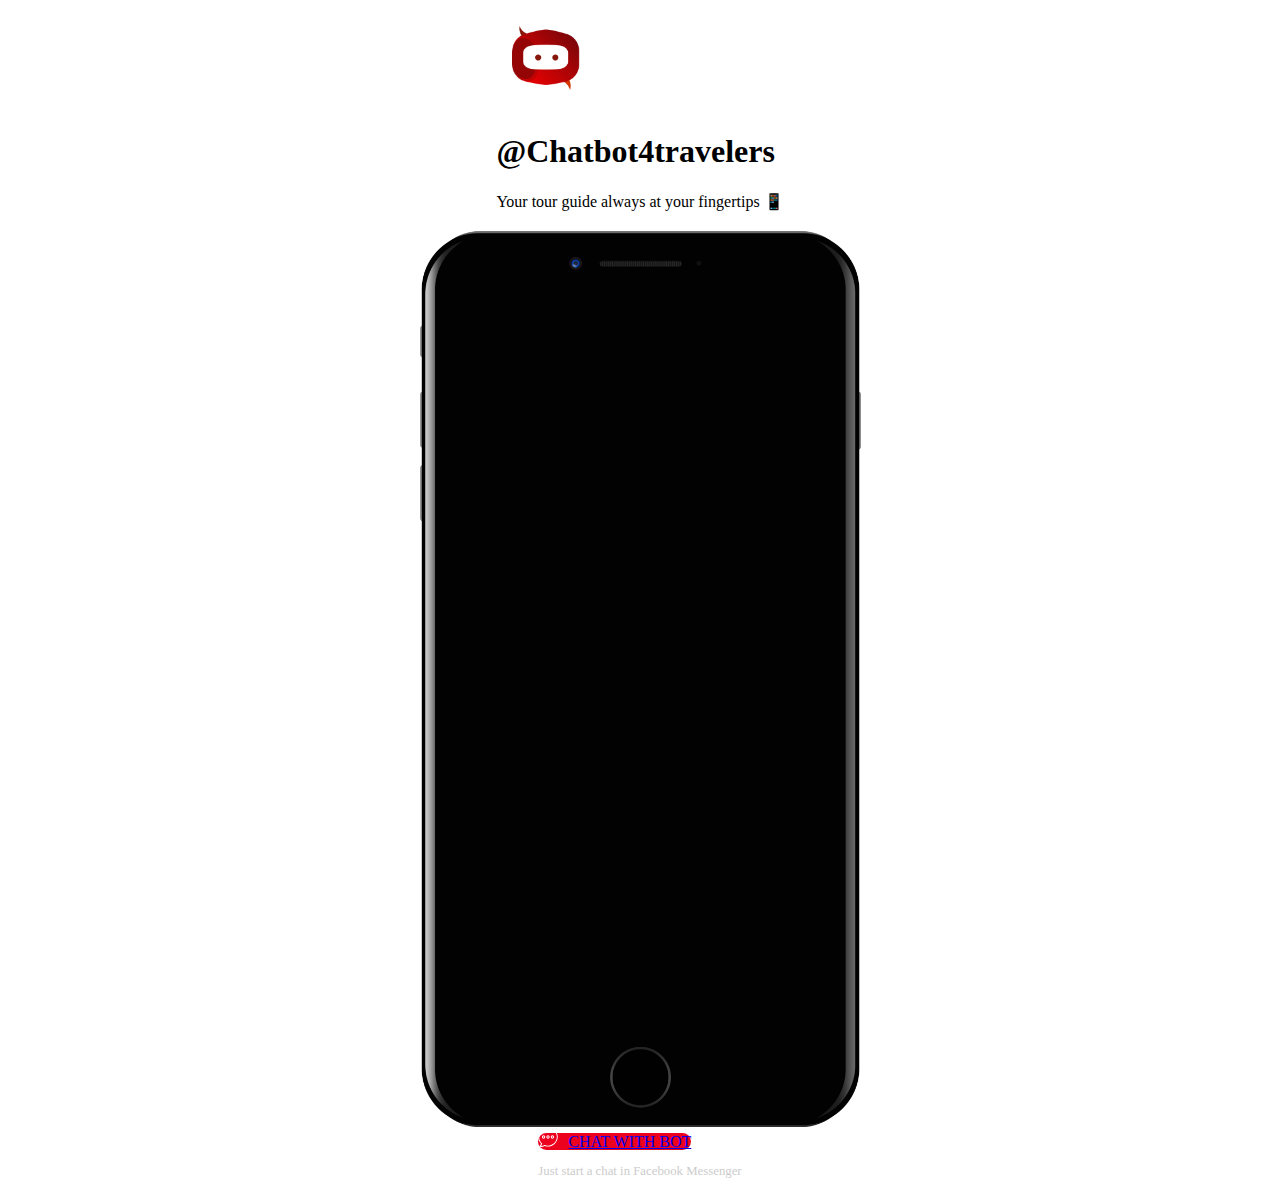
==== index.html @ eb4a1a9e "landing almost completed" ====
<!DOCTYPE html>
<html>

<head>
    <title>Chatbot4travelers</title>
    <meta property="og:title" content="Chatbot4travelers">
    <meta property="og:description" content="Your tour guide always at your fingertips.">
    <meta name="keywords" content="Travel,Travelers,Travellers,Traveling,Travelling,Trip,Tour,Guide,Tour guide,Touristic guide,Discover,Tourism,Touristic,Tourist,World,Around the world,City,New city,Chatbot,Chatbot4travelers,Chatbot for travelers,Bot,Chat,Chatfuel,Chatbot travelers,Journey,Stay,Viaggi,Viaggiando,Viaggio,Turismo,Guida turistica,Turista,Parigi,Paris,Londra,London,Berlino,Berlin,Mosca,Moscow,Torino,Turin,Capitals,Capitali,Travel Paris,Travel London, Travel Turin,Travel Moscow,Travel Berlin ">
    <meta name=viewport content="width=device-width, initial-scale=1">
    <link rel="stylesheet" href="https://maxcdn.bootstrapcdn.com/bootstrap/4.0.0-beta/css/bootstrap.min.css" integrity="sha384-/Y6pD6FV/Vv2HJnA6t+vslU6fwYXjCFtcEpHbNJ0lyAFsXTsjBbfaDjzALeQsN6M" crossorigin="anonymous">
    <link rel="stylesheet" type="text/css" href="main.css">
</head>

<body>
    <div class="container text-center">
        <div class="row">
            <div class="col-lg-3 text-center vertical-center m-b-4">
                <div>
                    <img src="bot.png" class="bot" alt="Chatbot Icon">
                
                    <h1 class="title">@Chatbot4travelers</h1>
                    <p>Your tour guide always at your fingertips 📱</p>
                </div>

            </div>
            <div class="col-lg-4 ml-lg-auto iphoneContainer m-b-4">
                <div class="iphone">
                    <video playsinline loop muted autoplay>
                        <source src="video.mp4" type="video/mp4">
                        <source src="video.ogg" type="video/ogg">
                    </video>
                </div>
            </div>
            <div class="col-lg-3 ml-lg-auto vertical-center">
                <div>
                    <a class="btn btn-primary m-b-1" href="https://m.me/Chatbot4travelers" target="_blank">
                        <img src="messanger.svg" class="icon-chat">CHAT WITH BOT</a>
                        <p class="text">Just start a chat in Facebook Messenger</p>
                </div>
            </div>
        </div>
    </div>
    <script src="https://code.jquery.com/jquery-3.2.1.slim.min.js" integrity="sha384-KJ3o2DKtIkvYIK3UENzmM7KCkRr/rE9/Qpg6aAZGJwFDMVNA/GpGFF93hXpG5KkN" crossorigin="anonymous"></script>
    <script src="https://cdnjs.cloudflare.com/ajax/libs/popper.js/1.11.0/umd/popper.min.js" integrity="sha384-b/U6ypiBEHpOf/4+1nzFpr53nxSS+GLCkfwBdFNTxtclqqenISfwAzpKaMNFNmj4" crossorigin="anonymous"></script>
    <script src="https://maxcdn.bootstrapcdn.com/bootstrap/4.0.0-beta/js/bootstrap.min.js" integrity="sha384-h0AbiXch4ZDo7tp9hKZ4TsHbi047NrKGLO3SEJAg45jXxnGIfYzk4Si90RDIqNm1" crossorigin="anonymous"></script>
</body>

</html>
---- main.css ----
body {
    background-color: #fff;
    height: 100%;
}

.btn-primary {
    background-color: #ec011e;
    border-radius: 50px;
    border: 0;
}

.btn-primary:hover {
    background-color: #cb0119;
}

.iphoneContainer {
    display: flex;
    align-items: center;
    height: 100vh;
    justify-content: center;
}

.vertical-center {
    display: flex;
    align-items: center;
    justify-content: center;
}

.iphone {
    background-image: url(iphone8.png);
    background-position: center center;
    background-size: contain;
    background-repeat: no-repeat;
    display: flex;
    align-items: center;
    justify-content: center;
    height: 100%;
    width: 100%;
    position: relative;
}
video {
    width: 90%;
    max-width: 100%;
    height: auto;
    margin:0 auto;
}
@media screen and (max-width: 992px) {
    .iphone {
        width: 58%;
        margin:0 auto;
    }
}

.bot {
    width: 100px;
    height: 100px;
}

.title {
    font-size: 2em;
}

.icon-chat {
    width: 20px;
    height: 20px;
    margin-right: 10px;
}

.text {
    color: #ccc;
    font-size: .8em;
    margin-top: 1em;
}



@media screen and (max-width: 992px) {
    .m-b-4 {

        margin-bottom: 4em;
    }
}
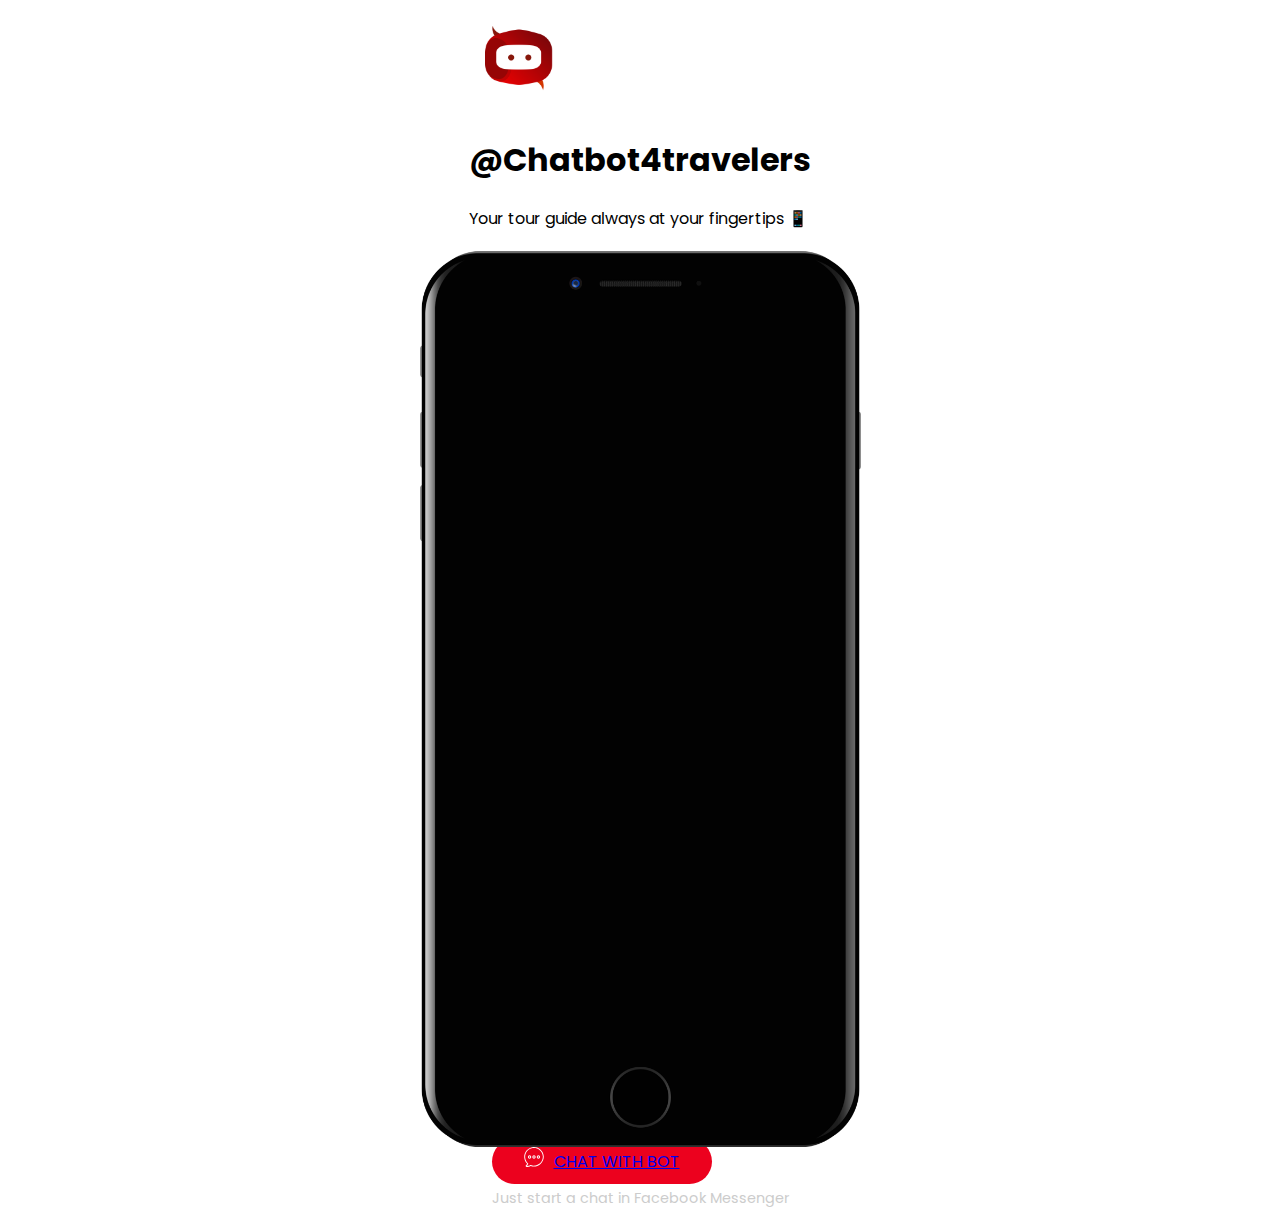
==== commit 4119c2b5: "changed video" ====
--- a/index.html
+++ b/index.html
@@ -7,6 +7,7 @@
     <meta property="og:description" content="Your tour guide always at your fingertips.">
     <meta name="keywords" content="Travel,Travelers,Travellers,Traveling,Travelling,Trip,Tour,Guide,Tour guide,Touristic guide,Discover,Tourism,Touristic,Tourist,World,Around the world,City,New city,Chatbot,Chatbot4travelers,Chatbot for travelers,Bot,Chat,Chatfuel,Chatbot travelers,Journey,Stay,Viaggi,Viaggiando,Viaggio,Turismo,Guida turistica,Turista,Parigi,Paris,Londra,London,Berlino,Berlin,Mosca,Moscow,Torino,Turin,Capitals,Capitali,Travel Paris,Travel London, Travel Turin,Travel Moscow,Travel Berlin ">
     <meta name=viewport content="width=device-width, initial-scale=1">
+    <link href="https://fonts.googleapis.com/css?family=Poppins" rel="stylesheet">
     <link rel="stylesheet" href="https://maxcdn.bootstrapcdn.com/bootstrap/4.0.0-beta/css/bootstrap.min.css" integrity="sha384-/Y6pD6FV/Vv2HJnA6t+vslU6fwYXjCFtcEpHbNJ0lyAFsXTsjBbfaDjzALeQsN6M" crossorigin="anonymous">
     <link rel="stylesheet" type="text/css" href="main.css">
 </head>
@@ -17,11 +18,9 @@
             <div class="col-lg-3 text-center vertical-center m-b-4">
                 <div>
                     <img src="bot.png" class="bot" alt="Chatbot Icon">
-                
                     <h1 class="title">@Chatbot4travelers</h1>
                     <p>Your tour guide always at your fingertips 📱</p>
                 </div>
-
             </div>
             <div class="col-lg-4 ml-lg-auto iphoneContainer m-b-4">
                 <div class="iphone">
@@ -35,7 +34,7 @@
                 <div>
                     <a class="btn btn-primary m-b-1" href="https://m.me/Chatbot4travelers" target="_blank">
                         <img src="messanger.svg" class="icon-chat">CHAT WITH BOT</a>
-                        <p class="text">Just start a chat in Facebook Messenger</p>
+                    <p class="text">Just start a chat in Facebook Messenger</p>
                 </div>
             </div>
         </div>
--- a/main.css
+++ b/main.css
@@ -1,12 +1,14 @@
 body {
     background-color: #fff;
     height: 100%;
+    font-family: 'Poppins', sans-serif;
 }
 
 .btn-primary {
     background-color: #ec011e;
     border-radius: 50px;
     border: 0;
+    padding: .7rem 2rem;
 }
 
 .btn-primary:hover {
@@ -19,6 +21,13 @@
     height: 100vh;
     justify-content: center;
 }
+
+@media screen and (max-width: 992px) {
+    .iphoneContainer {
+        height: 80vh;
+    }
+}
+
 
 .vertical-center {
     display: flex;
@@ -35,19 +44,33 @@
     align-items: center;
     justify-content: center;
     height: 100%;
-    width: 100%;
+    width: 92%;
     position: relative;
 }
+
 video {
     width: 90%;
     max-width: 100%;
     height: auto;
-    margin:0 auto;
+    margin: 0 auto;
 }
+
 @media screen and (max-width: 992px) {
     .iphone {
-        width: 58%;
-        margin:0 auto;
+        width: 41%;
+        margin: 0 auto;
+    }
+}
+
+@media screen and (max-width: 770px) {
+    .iphone {
+        width: 55%;
+    }
+}
+
+@media screen and (max-width: 520px) {
+    .iphone {
+        width: 68%;
     }
 }
 
@@ -68,15 +91,6 @@
 
 .text {
     color: #ccc;
-    font-size: .8em;
+    font-size: .9em;
     margin-top: 1em;
-}
-
-
-
-@media screen and (max-width: 992px) {
-    .m-b-4 {
-
-        margin-bottom: 4em;
-    }
 }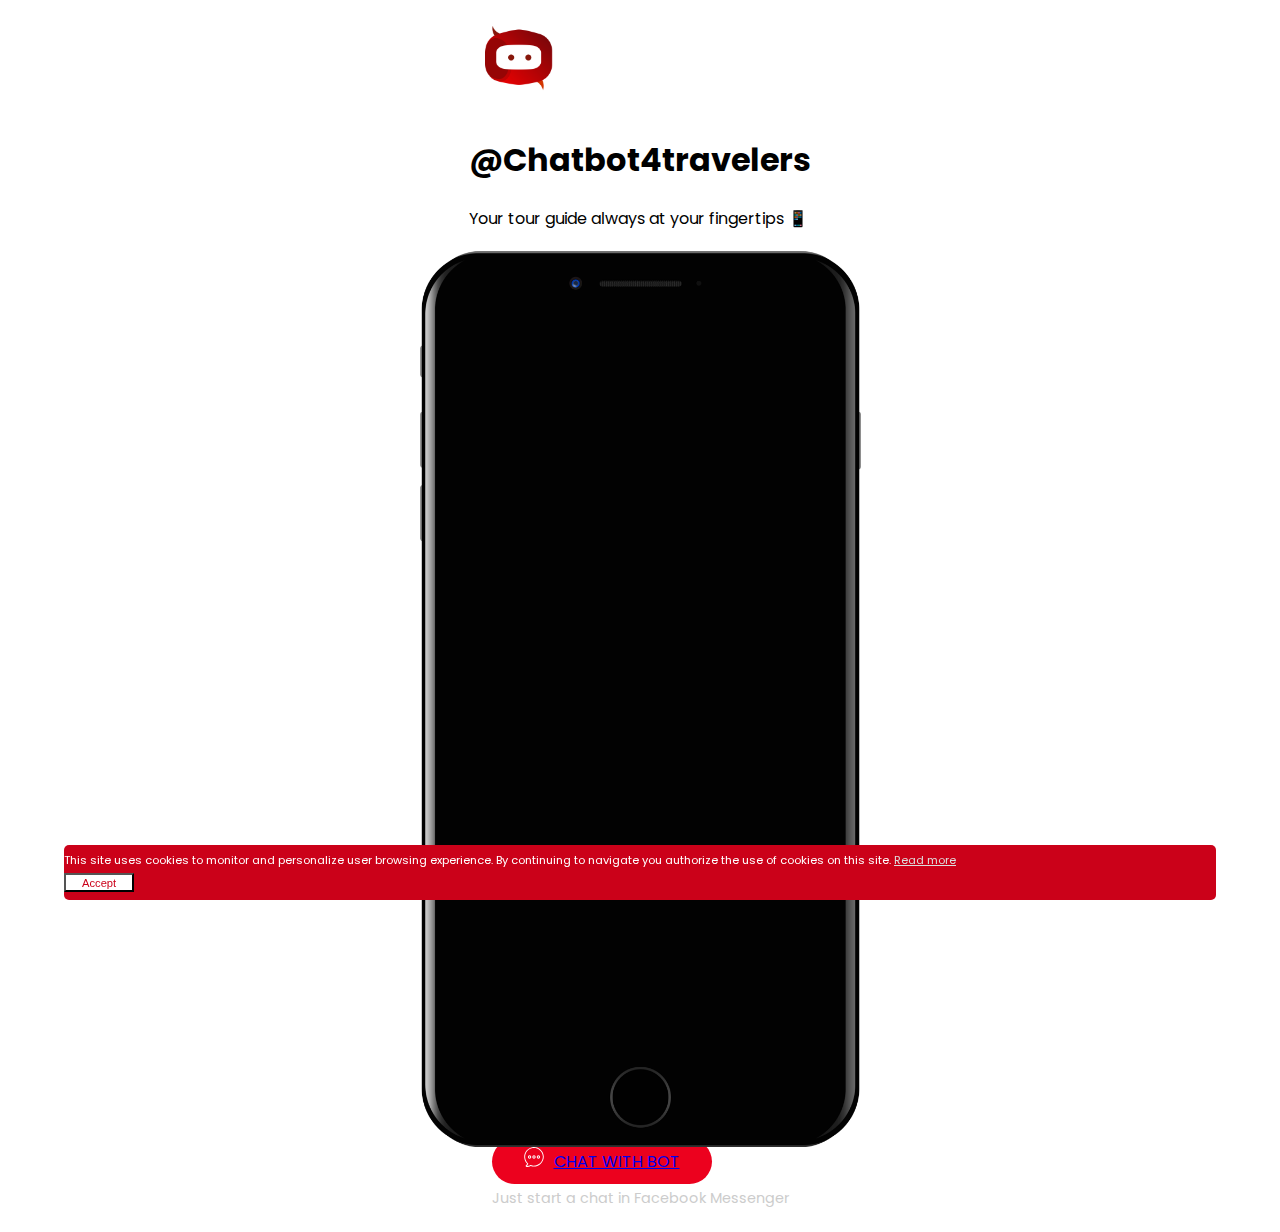
==== commit d68072c4: "completed landing" ====
--- a/index.html
+++ b/index.html
@@ -3,45 +3,80 @@
 
 <head>
     <title>Chatbot4travelers</title>
+    <meta charset="UTF-8">
+    <meta property="og:title" content="Chatbot4travelers" />
+    <meta property="og:description" content="Your tour guide always at your fingertips." />
+    <meta name="keywords" content="Travel,Travelers,Travellers,Traveling,Travelling,Trip,Tour,Guide,Tour guide,Touristic guide,Discover,Tourism,Touristic,Tourist,World,Around the world,City,New city,Chatbot,Chatbot4travelers,Chatbot for travelers,Bot,Chat,Chatfuel,Chatbot travelers,Journey,Stay,Viaggi,Viaggiando,Viaggio,Turismo,Guida turistica,Turista,Parigi,Paris,Londra,London,Berlino,Berlin,Mosca,Moscow,Torino,Turin,Capitals,Capitali,Travel Paris,Travel London, Travel Turin,Travel Moscow,Travel Berlin " />
+
+    <meta name=viewport content="width=device-width, initial-scale=1" />
+
     <meta property="og:title" content="Chatbot4travelers">
     <meta property="og:description" content="Your tour guide always at your fingertips.">
-    <meta name="keywords" content="Travel,Travelers,Travellers,Traveling,Travelling,Trip,Tour,Guide,Tour guide,Touristic guide,Discover,Tourism,Touristic,Tourist,World,Around the world,City,New city,Chatbot,Chatbot4travelers,Chatbot for travelers,Bot,Chat,Chatfuel,Chatbot travelers,Journey,Stay,Viaggi,Viaggiando,Viaggio,Turismo,Guida turistica,Turista,Parigi,Paris,Londra,London,Berlino,Berlin,Mosca,Moscow,Torino,Turin,Capitals,Capitali,Travel Paris,Travel London, Travel Turin,Travel Moscow,Travel Berlin ">
-    <meta name=viewport content="width=device-width, initial-scale=1">
-    <link href="https://fonts.googleapis.com/css?family=Poppins" rel="stylesheet">
-    <link rel="stylesheet" href="https://maxcdn.bootstrapcdn.com/bootstrap/4.0.0-beta/css/bootstrap.min.css" integrity="sha384-/Y6pD6FV/Vv2HJnA6t+vslU6fwYXjCFtcEpHbNJ0lyAFsXTsjBbfaDjzALeQsN6M" crossorigin="anonymous">
-    <link rel="stylesheet" type="text/css" href="main.css">
+    <meta property="og:image" content="./images/share.jpg">
+    <meta property="og:url" content="http://www.chatbot4travelers.com">
+
+    <link rel="icon" href="./images/bot.png" type="image/gif" sizes="16x16" />
+    <link href="https://fonts.googleapis.com/css?family=Poppins" rel="stylesheet" />
+    <link rel="stylesheet" href="https://maxcdn.bootstrapcdn.com/bootstrap/4.0.0-beta/css/bootstrap.min.css" integrity="sha384-/Y6pD6FV/Vv2HJnA6t+vslU6fwYXjCFtcEpHbNJ0lyAFsXTsjBbfaDjzALeQsN6M" crossorigin="anonymous" />
+    <link rel="stylesheet" type="text/css" href="./style/main.css" />
+    <!-- Global Site Tag (gtag.js) - Google Analytics -->
+    <script async src="https://www.googletagmanager.com/gtag/js?id=UA-107266384-1"></script>
+    <script>
+    window.dataLayer = window.dataLayer || [];
+
+    function gtag() { dataLayer.push(arguments) };
+    gtag('js', new Date());
+
+    gtag('config', 'UA-107266384-1');
+    </script>
 </head>
 
 <body>
     <div class="container text-center">
         <div class="row">
-            <div class="col-lg-3 text-center vertical-center m-b-4">
+            <div class="col-lg-3 text-center vertical-center">
                 <div>
-                    <img src="bot.png" class="bot" alt="Chatbot Icon">
+                    <img src="./images/bot.png" class="bot" alt="Chatbot Icon">
                     <h1 class="title">@Chatbot4travelers</h1>
                     <p>Your tour guide always at your fingertips 📱</p>
                 </div>
             </div>
-            <div class="col-lg-4 ml-lg-auto iphoneContainer m-b-4">
+            <div class="col-lg-4 ml-lg-auto iphoneContainer">
                 <div class="iphone">
                     <video playsinline loop muted autoplay>
-                        <source src="video.mp4" type="video/mp4">
-                        <source src="video.ogg" type="video/ogg">
+                        <source src="./video/chatbot-usage.mp4" type="video/mp4">
+                        <source src="./videochatbot-usage.ogg" type="video/ogg">
                     </video>
                 </div>
             </div>
-            <div class="col-lg-3 ml-lg-auto vertical-center">
+            <div class="col-lg-3 ml-lg-auto vertical-center m-t-2">
                 <div>
                     <a class="btn btn-primary m-b-1" href="https://m.me/Chatbot4travelers" target="_blank">
-                        <img src="messanger.svg" class="icon-chat">CHAT WITH BOT</a>
+                        <img src="./images/messanger.svg" class="icon-chat" alt="icon messenger">CHAT WITH BOT</a>
                     <p class="text">Just start a chat in Facebook Messenger</p>
                 </div>
             </div>
         </div>
     </div>
+    <div class="cookies">
+        <div class="container">
+            <div class="row">
+                <div class="col-lg-10">
+                    <p>This site uses cookies to monitor and personalize user browsing experience. By continuing to navigate you authorize the use of cookies on this site. <a href="privacyPolicy.html">Read more</a></p>
+                </div>
+                <div class="col-lg-2">
+                    <button class="btn" onclick="_app.hideCookies()">Accept</button>
+                </div>
+            </div>
+            
+            
+        </div>
+        
+    </div>
     <script src="https://code.jquery.com/jquery-3.2.1.slim.min.js" integrity="sha384-KJ3o2DKtIkvYIK3UENzmM7KCkRr/rE9/Qpg6aAZGJwFDMVNA/GpGFF93hXpG5KkN" crossorigin="anonymous"></script>
     <script src="https://cdnjs.cloudflare.com/ajax/libs/popper.js/1.11.0/umd/popper.min.js" integrity="sha384-b/U6ypiBEHpOf/4+1nzFpr53nxSS+GLCkfwBdFNTxtclqqenISfwAzpKaMNFNmj4" crossorigin="anonymous"></script>
     <script src="https://maxcdn.bootstrapcdn.com/bootstrap/4.0.0-beta/js/bootstrap.min.js" integrity="sha384-h0AbiXch4ZDo7tp9hKZ4TsHbi047NrKGLO3SEJAg45jXxnGIfYzk4Si90RDIqNm1" crossorigin="anonymous"></script>
+    <script type="text/javascript" src="./js/app.js"></script>
 </body>
 
 </html>--- a/style/main.css
+++ b/style/main.css
@@ -0,0 +1,129 @@
+body {
+    background-color: #fff;
+    height: 100%;
+    font-family: 'Poppins', sans-serif;
+}
+.cookies {
+    width: 90%;
+    margin: 0 auto;
+    position: fixed;
+    bottom: 0;
+    left: 5%;
+    right: 5%;
+    background-color: #cb0119;
+    border-radius: 5px;
+    color: #fff;
+    padding: .4em 0;
+
+}
+.cookies .col-lg-10 {
+    display: flex;
+    align-items: center;
+}
+.cookies p {
+    margin: 0;
+    font-size: .7em;
+}
+.cookies button {
+    background-color: #fff;
+    color: #cb0119;
+    padding: .1rem 1rem;
+    font-size: .7em;
+}
+.cookies a {
+    color: #ddd;
+}
+.btn-primary {
+    background-color: #ec011e;
+    border-radius: 50px;
+    border: 0;
+    padding: .7rem 2rem;
+}
+
+.btn-primary:hover {
+    background-color: #cb0119;
+}
+
+.iphoneContainer {
+    display: flex;
+    align-items: center;
+    height: 100vh;
+    justify-content: center;
+}
+
+@media screen and (max-width: 992px) {
+    .iphoneContainer {
+        height: 80vh;
+    }
+}
+@media screen and (max-width: 992px) {
+    .m-t-2 {
+        margin-top: 2em;
+    }
+}
+
+.vertical-center {
+    display: flex;
+    align-items: center;
+    justify-content: center;
+}
+
+.iphone {
+    background-image: url(../images/iphone8.png);
+    background-position: center center;
+    background-size: contain;
+    background-repeat: no-repeat;
+    display: flex;
+    align-items: center;
+    justify-content: center;
+    height: 100%;
+    width: 92%;
+    position: relative;
+}
+
+video {
+    width: 90%;
+    max-width: 100%;
+    height: auto;
+    margin: 0 auto;
+}
+
+@media screen and (max-width: 992px) {
+    .iphone {
+        width: 41%;
+        margin: 0 auto;
+    }
+}
+
+@media screen and (max-width: 770px) {
+    .iphone {
+        width: 55%;
+    }
+}
+
+@media screen and (max-width: 520px) {
+    .iphone {
+        width: 68%;
+    }
+}
+
+.bot {
+    width: 100px;
+    height: 100px;
+}
+
+.title {
+    font-size: 2em;
+}
+
+.icon-chat {
+    width: 20px;
+    height: 20px;
+    margin-right: 10px;
+}
+
+.text {
+    color: #ccc;
+    font-size: .9em;
+    margin-top: 1em;
+}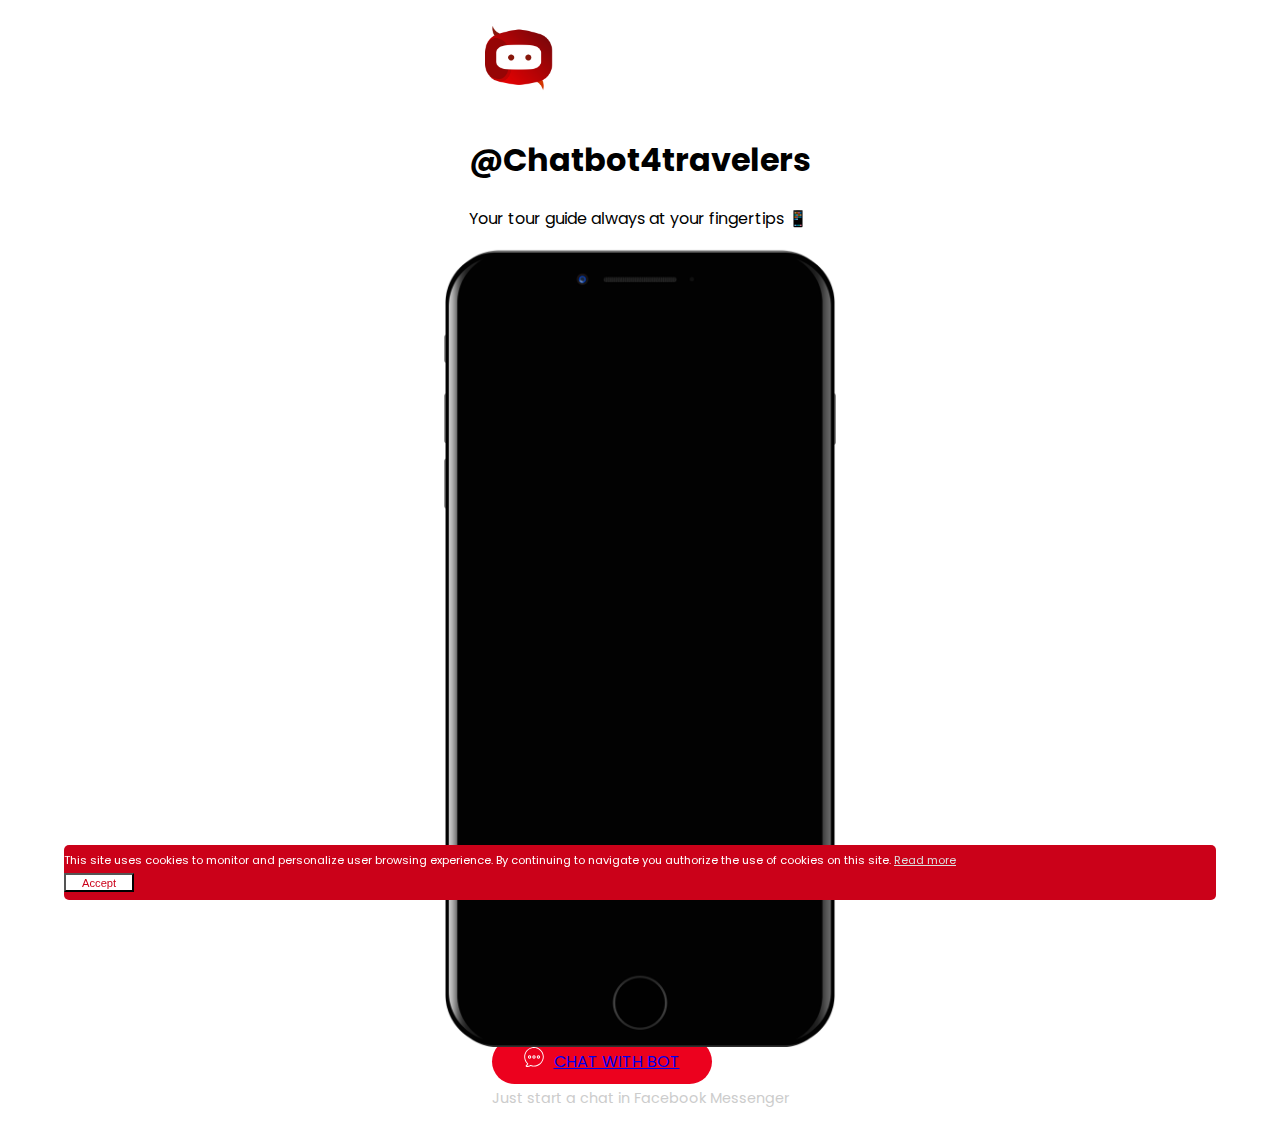
==== commit 64a464ac: "fixed issude meta tag" ====
--- a/index.html
+++ b/index.html
@@ -4,8 +4,7 @@
 <head>
     <title>Chatbot4travelers</title>
     <meta charset="UTF-8">
-    <meta property="og:title" content="Chatbot4travelers" />
-    <meta property="og:description" content="Your tour guide always at your fingertips." />
+    <meta property="description" content="Your tour guide always at your fingertips." />
     <meta name="keywords" content="Travel,Travelers,Travellers,Traveling,Travelling,Trip,Tour,Guide,Tour guide,Touristic guide,Discover,Tourism,Touristic,Tourist,World,Around the world,City,New city,Chatbot,Chatbot4travelers,Chatbot for travelers,Bot,Chat,Chatfuel,Chatbot travelers,Journey,Stay,Viaggi,Viaggiando,Viaggio,Turismo,Guida turistica,Turista,Parigi,Paris,Londra,London,Berlino,Berlin,Mosca,Moscow,Torino,Turin,Capitals,Capitali,Travel Paris,Travel London, Travel Turin,Travel Moscow,Travel Berlin " />
 
     <meta name=viewport content="width=device-width, initial-scale=1" />
--- a/style/main.css
+++ b/style/main.css
@@ -47,13 +47,27 @@
 .iphoneContainer {
     display: flex;
     align-items: center;
-    height: 100vh;
+    height: 60em;
     justify-content: center;
 }
-
-@media screen and (max-width: 992px) {
+@media screen and (max-width: 1800px) {
     .iphoneContainer {
-        height: 80vh;
+       height: 50em;
+    }
+}
+@media screen and (max-width: 488px) {
+    .iphoneContainer {
+        height: 39em;
+    }
+}
+@media screen and (max-width: 421px) {
+    .iphoneContainer {
+        height: 34em;
+    }
+}
+@media screen and (max-width: 368px) {
+    .iphoneContainer {
+        height: 29em;
     }
 }
 @media screen and (max-width: 992px) {
@@ -115,6 +129,11 @@
 .title {
     font-size: 2em;
 }
+@media screen and (max-width: 1025px) {
+   .title {
+    font-size: 1.6em;
+}
+}
 
 .icon-chat {
     width: 20px;
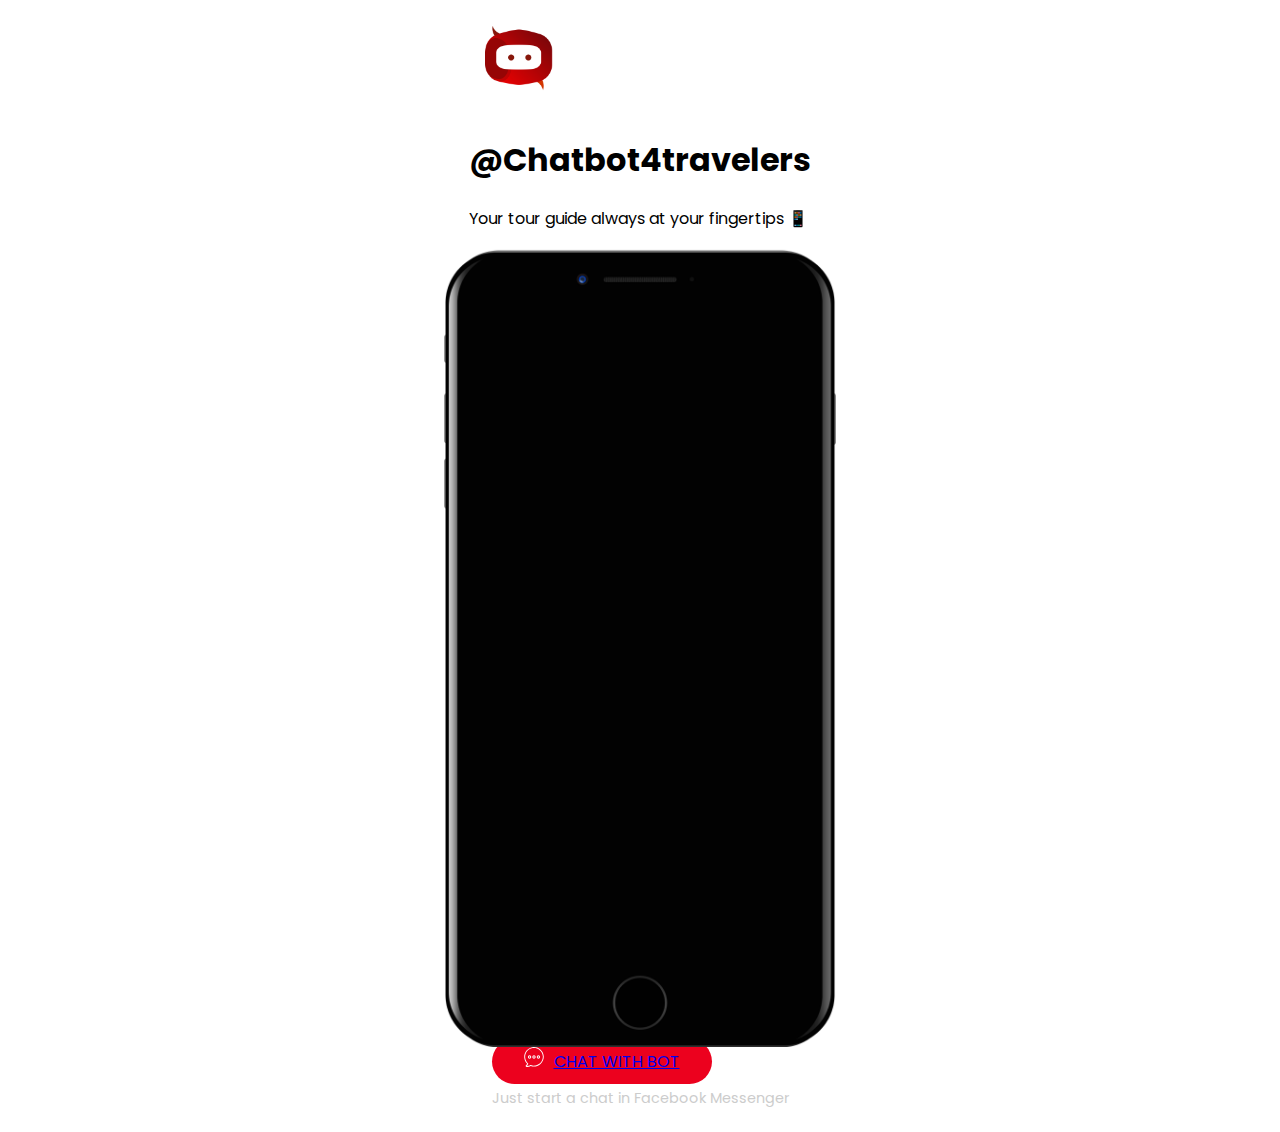
==== commit 303002aa: "removed cookies bar" ====
--- a/index.html
+++ b/index.html
@@ -4,7 +4,7 @@
 <head>
     <title>Chatbot4travelers</title>
     <meta charset="UTF-8">
-    <meta property="description" content="Your tour guide always at your fingertips." />
+    <meta property="description" content="Your tour guide always at your fingertips. The first tour guide always on your phone because it is on Facebook Messenger. Travel simpler than ever with c4t!" />
     <meta name="keywords" content="Travel,Travelers,Travellers,Traveling,Travelling,Trip,Tour,Guide,Tour guide,Touristic guide,Discover,Tourism,Touristic,Tourist,World,Around the world,City,New city,Chatbot,Chatbot4travelers,Chatbot for travelers,Bot,Chat,Chatfuel,Chatbot travelers,Journey,Stay,Viaggi,Viaggiando,Viaggio,Turismo,Guida turistica,Turista,Parigi,Paris,Londra,London,Berlino,Berlin,Mosca,Moscow,Torino,Turin,Capitals,Capitali,Travel Paris,Travel London, Travel Turin,Travel Moscow,Travel Berlin " />
 
     <meta name=viewport content="width=device-width, initial-scale=1" />
@@ -28,6 +28,7 @@
 
     gtag('config', 'UA-107266384-1');
     </script>
+    
 </head>
 
 <body>
@@ -35,7 +36,7 @@
         <div class="row">
             <div class="col-lg-3 text-center vertical-center">
                 <div>
-                    <img src="./images/bot.png" class="bot" alt="Chatbot Icon">
+                    <img src="./images/bot.png" class="bot" alt="Chatbot4travelers">
                     <h1 class="title">@Chatbot4travelers</h1>
                     <p>Your tour guide always at your fingertips 📱</p>
                 </div>
@@ -51,26 +52,11 @@
             <div class="col-lg-3 ml-lg-auto vertical-center m-t-2">
                 <div>
                     <a class="btn btn-primary m-b-1" href="https://m.me/Chatbot4travelers" target="_blank">
-                        <img src="./images/messanger.svg" class="icon-chat" alt="icon messenger">CHAT WITH BOT</a>
+                        <img src="./images/messanger.svg" class="icon-chat" alt="messenger">CHAT WITH BOT</a>
                     <p class="text">Just start a chat in Facebook Messenger</p>
                 </div>
             </div>
         </div>
-    </div>
-    <div class="cookies">
-        <div class="container">
-            <div class="row">
-                <div class="col-lg-10">
-                    <p>This site uses cookies to monitor and personalize user browsing experience. By continuing to navigate you authorize the use of cookies on this site. <a href="privacyPolicy.html">Read more</a></p>
-                </div>
-                <div class="col-lg-2">
-                    <button class="btn" onclick="_app.hideCookies()">Accept</button>
-                </div>
-            </div>
-            
-            
-        </div>
-        
     </div>
     <script src="https://code.jquery.com/jquery-3.2.1.slim.min.js" integrity="sha384-KJ3o2DKtIkvYIK3UENzmM7KCkRr/rE9/Qpg6aAZGJwFDMVNA/GpGFF93hXpG5KkN" crossorigin="anonymous"></script>
     <script src="https://cdnjs.cloudflare.com/ajax/libs/popper.js/1.11.0/umd/popper.min.js" integrity="sha384-b/U6ypiBEHpOf/4+1nzFpr53nxSS+GLCkfwBdFNTxtclqqenISfwAzpKaMNFNmj4" crossorigin="anonymous"></script>
--- a/style/main.css
+++ b/style/main.css
@@ -3,36 +3,7 @@
     height: 100%;
     font-family: 'Poppins', sans-serif;
 }
-.cookies {
-    width: 90%;
-    margin: 0 auto;
-    position: fixed;
-    bottom: 0;
-    left: 5%;
-    right: 5%;
-    background-color: #cb0119;
-    border-radius: 5px;
-    color: #fff;
-    padding: .4em 0;
 
-}
-.cookies .col-lg-10 {
-    display: flex;
-    align-items: center;
-}
-.cookies p {
-    margin: 0;
-    font-size: .7em;
-}
-.cookies button {
-    background-color: #fff;
-    color: #cb0119;
-    padding: .1rem 1rem;
-    font-size: .7em;
-}
-.cookies a {
-    color: #ddd;
-}
 .btn-primary {
     background-color: #ec011e;
     border-radius: 50px;
